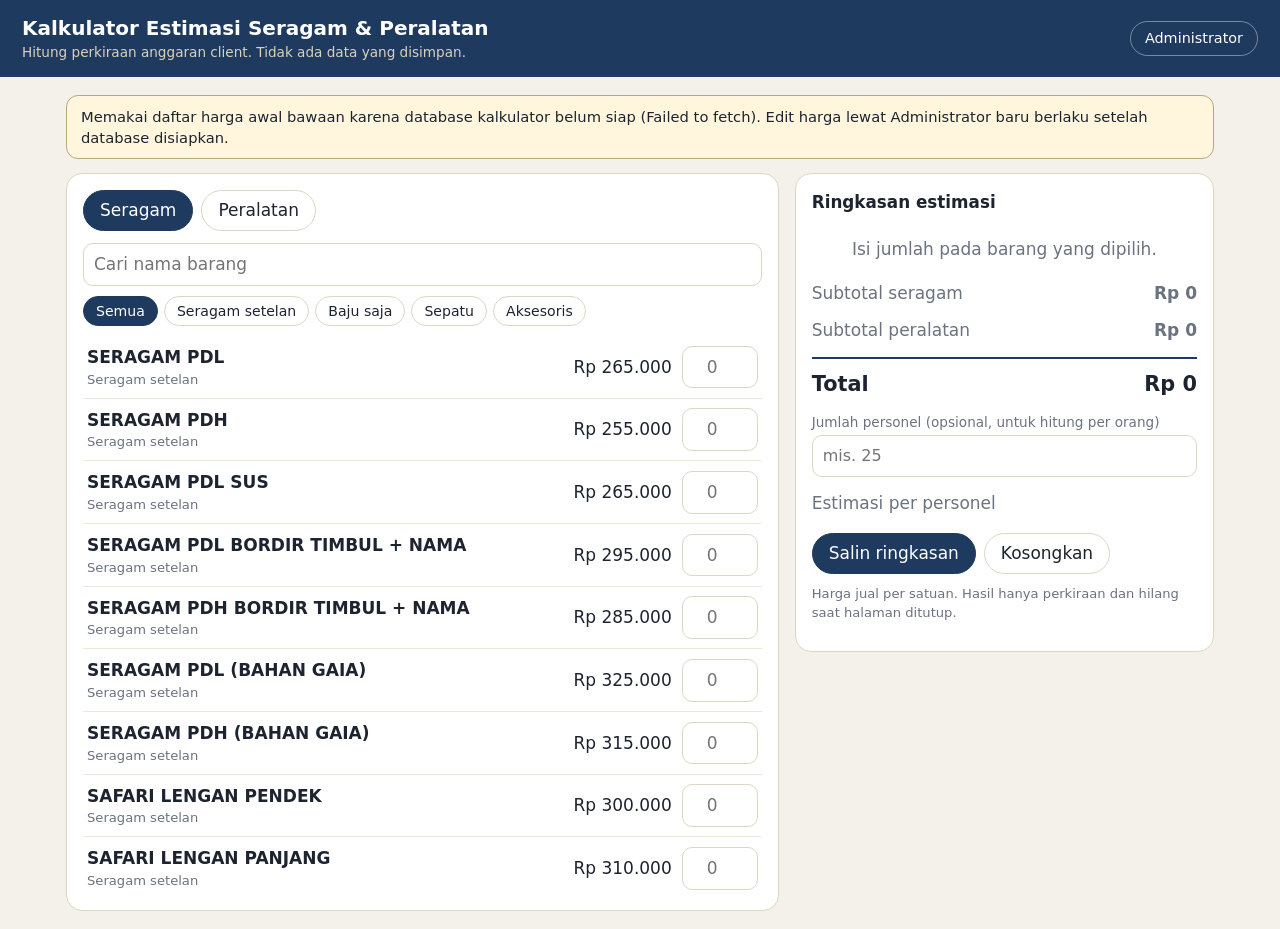
==== index.html @ 99d5e147 "Kalkulator estimasi seragam dan peralatan Co-Authored-By: Claude Sonnet 5.5 <noreply@anthropic.com>" ====
<!doctype html>
<html lang="id"><head><meta charset="utf-8"><meta name="viewport" content="width=device-width,initial-scale=1">
<title>Kalkulator Estimasi Seragam & Peralatan</title>
<link rel="stylesheet" href="gaya.css">
</head><body>
<header class="atas"><div><h1>Kalkulator Estimasi Seragam & Peralatan</h1><small>Hitung perkiraan anggaran client. Tidak ada data yang disimpan.</small></div><a href="admin.html">Administrator</a></header>
<main>
  <div class="banner" id="banner" hidden></div>
  <div class="grid">
    <section class="kartu">
      <div class="tabs"><button class="tab aktif" data-j="seragam">Seragam</button><button class="tab" data-j="peralatan">Peralatan</button></div>
      <input class="cari" id="cari" type="search" placeholder="Cari nama barang" autocomplete="off">
      <div class="chips" id="chips"></div>
      <div class="daftar" id="daftar"><div class="kosong">Memuat daftar harga…</div></div>
    </section>
    <aside class="kartu ringkas">
      <h2>Ringkasan estimasi</h2>
      <div id="rincian"><div class="kosong">Isi jumlah pada barang yang dipilih.</div></div>
      <div class="sub"><span>Subtotal seragam</span><b id="subS">Rp 0</b></div>
      <div class="sub"><span>Subtotal peralatan</span><b id="subP">Rp 0</b></div>
      <div class="total"><span>Total</span><span id="total">Rp 0</span></div>
      <label class="f" style="margin-top:10px">Jumlah personel (opsional, untuk hitung per orang)<input id="orang" type="number" min="0" inputmode="numeric" placeholder="mis. 25"></label>
      <div class="sub" id="perOrangBaris" hidden><span>Estimasi per personel</span><b id="perOrang"></b></div>
      <div class="aksi"><button class="btn utama" id="salin">Salin ringkasan</button><button class="btn" id="reset">Kosongkan</button></div>
      <p class="catatan">Harga jual per satuan. Hasil hanya perkiraan dan hilang saat halaman ditutup.</p>
    </aside>
  </div>
</main>
<div class="toast" id="toast"></div>
<script src="config.js"></script><script src="umum.js"></script>
<script>
let SEMUA = [], jenis = 'seragam', kat = '', kunci = '';
const QTY = new Map(); // id -> jumlah (hanya di memori, tidak disimpan)
const $ = id => document.getElementById(id);

function toast(t) { const e = $('toast'); e.textContent = t; e.classList.add('tampil'); setTimeout(() => e.classList.remove('tampil'), 1800); }

function gambarDaftar() {
  const dalam = SEMUA.filter(r => r.jenis === jenis);
  const kats = [...new Set(dalam.map(r => r.kategori))];
  $('chips').innerHTML = kats.length > 1 ? [['', 'Semua'], ...kats.map(k => [k, k])].map(([k, l]) => `<button class="chip ${kat === k ? 'aktif' : ''}" data-k="${esc(k)}">${esc(l)}</button>`).join('') : '';
  const q = kunci.trim().toLowerCase();
  const tampil = dalam.filter(r => (!kat || r.kategori === kat) && (!q || r.nama.toLowerCase().includes(q)));
  $('daftar').innerHTML = tampil.length ? tampil.map(r => `<div class="baris">
      <div><div class="nama">${esc(r.nama)}</div><div class="kat">${esc(r.kategori)}</div></div>
      <div class="harga">${rp(r.harga)}</div>
      <input class="qty" type="number" min="0" inputmode="numeric" placeholder="0" data-id="${r.id}" value="${QTY.get(r.id) || ''}" aria-label="Jumlah ${esc(r.nama)}"></div>`).join('')
    : '<div class="kosong">Tidak ada barang yang cocok.</div>';
}

function hitung() {
  let s = 0, p = 0, html = '';
  for (const r of SEMUA) {
    const n = QTY.get(r.id) || 0; if (!n) continue;
    const t = n * r.harga; (r.jenis === 'seragam' ? (s += t) : (p += t));
    html += `<div class="rbaris"><span>${esc(r.nama)}<br><small style="color:var(--redup)">${n} × ${rp(r.harga)}</small></span><b>${rp(t)}</b></div>`;
  }
  $('rincian').innerHTML = html || '<div class="kosong">Isi jumlah pada barang yang dipilih.</div>';
  $('subS').textContent = rp(s); $('subP').textContent = rp(p); $('total').textContent = rp(s + p);
  const o = +$('orang').value || 0;
  $('perOrangBaris').hidden = !(o > 0 && s + p > 0); if (o > 0) $('perOrang').textContent = rp((s + p) / o);
  return { s, p, o };
}

$('daftar').addEventListener('input', e => {
  if (!e.target.classList.contains('qty')) return;
  const n = Math.max(0, Math.floor(+e.target.value || 0)); const id = +e.target.dataset.id;
  n ? QTY.set(id, n) : QTY.delete(id); hitung();
});
$('chips').addEventListener('click', e => { const b = e.target.closest('.chip'); if (!b) return; kat = b.dataset.k; gambarDaftar(); });
document.querySelector('.tabs').addEventListener('click', e => {
  const b = e.target.closest('.tab'); if (!b) return; jenis = b.dataset.j; kat = '';
  document.querySelectorAll('.tab').forEach(x => x.classList.toggle('aktif', x === b)); gambarDaftar();
});
$('cari').addEventListener('input', e => { kunci = e.target.value; gambarDaftar(); });
$('orang').addEventListener('input', hitung);
$('reset').addEventListener('click', () => { QTY.clear(); $('orang').value = ''; gambarDaftar(); hitung(); });
$('salin').addEventListener('click', async () => {
  const { s, p, o } = hitung(); if (!s && !p) return toast('Belum ada barang dipilih');
  const baris = SEMUA.filter(r => QTY.get(r.id)).map(r => `- ${r.nama}: ${QTY.get(r.id)} × ${rp(r.harga)} = ${rp(QTY.get(r.id) * r.harga)}`);
  const teks = ['Estimasi seragam & peralatan', ...baris, `Subtotal seragam: ${rp(s)}`, `Subtotal peralatan: ${rp(p)}`, `TOTAL: ${rp(s + p)}`, ...(o > 0 ? [`Per personel (${o} orang): ${rp((s + p) / o)}`] : [])].join('\n');
  try { await navigator.clipboard.writeText(teks); toast('Ringkasan disalin'); } catch { toast('Gagal menyalin'); }
});

muatDaftar().then(({ data, sumber, galat }) => {
  SEMUA = data;
  if (sumber === 'awal') { const b = $('banner'); b.hidden = false; b.textContent = 'Memakai daftar harga awal bawaan karena database kalkulator belum siap (' + galat + '). Edit harga lewat Administrator baru berlaku setelah database disiapkan.'; }
  gambarDaftar(); hitung();
});
</script>
</body></html>
---- gaya.css ----
:root { --dongker:#1f3a5f; --khaki:#b8a77a; --bg:#f4f1ea; --kartu:#fff; --garis:#ddd6c4; --teks:#1d2430; --redup:#6b7280; --bahaya:#b3261e; --ok:#1b7a43; }
* { box-sizing:border-box; }
body { margin:0; background:var(--bg); color:var(--teks); font:17px/1.45 "Atkinson Hyperlegible", "Segoe UI", system-ui, sans-serif; }
header.atas { background:var(--dongker); color:#fff; padding:14px 22px; display:flex; align-items:center; justify-content:space-between; gap:12px; flex-wrap:wrap; }
header.atas h1 { margin:0; font-size:1.25rem; } header.atas small { color:#d9d2bb; display:block; font-size:.85rem; }
header.atas a { color:#fff; text-decoration:none; border:1px solid #ffffff66; padding:6px 14px; border-radius:999px; font-size:.9rem; }
main { max-width:1180px; margin:18px auto; padding:0 16px; }
.banner { background:#fff6dd; border:1px solid var(--khaki); border-radius:12px; padding:10px 14px; margin-bottom:14px; font-size:.92rem; }
.grid { display:grid; grid-template-columns:minmax(0,1.7fr) minmax(300px,1fr); gap:16px; align-items:start; }
@media (max-width:900px) { .grid { grid-template-columns:1fr; } }
.kartu { background:var(--kartu); border:1px solid var(--garis); border-radius:16px; padding:16px; }
.tabs { display:flex; gap:8px; margin-bottom:12px; }
.tab, .chip, .btn { font:inherit; cursor:pointer; border:1px solid var(--garis); background:#fff; color:var(--teks); border-radius:999px; padding:7px 16px; }
.tab.aktif, .chip.aktif { background:var(--dongker); color:#fff; border-color:var(--dongker); }
.chip { padding:4px 12px; font-size:.88rem; } .chips { display:flex; flex-wrap:wrap; gap:6px; margin:10px 0; }
.btn.utama { background:var(--dongker); color:#fff; border-color:var(--dongker); } .btn.bahaya { color:var(--bahaya); border-color:#e5b9b5; }
input, select { font:inherit; padding:8px 10px; border:1px solid var(--garis); border-radius:10px; background:#fff; color:var(--teks); }
input.cari { width:100%; }
.daftar { max-height:62vh; overflow:auto; margin-top:6px; }
.baris { display:grid; grid-template-columns:minmax(0,1fr) auto auto; gap:10px; align-items:center; padding:9px 4px; border-bottom:1px solid #eee8d8; }
.baris .nama { font-weight:600; } .baris .kat { color:var(--redup); font-size:.82rem; } .baris .harga { text-align:right; white-space:nowrap; }
.qty { width:76px; text-align:center; }
.ringkas { position:sticky; top:12px; } .ringkas h2 { margin:0 0 8px; font-size:1.05rem; }
.rbaris { display:flex; justify-content:space-between; gap:10px; padding:5px 0; border-bottom:1px dashed var(--garis); font-size:.93rem; } .rbaris span:first-child { min-width:0; }
.sub { display:flex; justify-content:space-between; padding:6px 0; color:var(--redup); }
.total { display:flex; justify-content:space-between; align-items:baseline; padding:10px 0 4px; font-size:1.3rem; font-weight:700; border-top:2px solid var(--dongker); margin-top:8px; }
.aksi { display:flex; gap:8px; flex-wrap:wrap; margin-top:12px; }
.kosong { color:var(--redup); padding:14px 0; text-align:center; }
label.f { display:block; font-size:.85rem; color:var(--redup); margin-bottom:8px; } label.f input, label.f select { display:block; width:100%; margin-top:3px; color:var(--teks); font-size:1rem; }
.catatan { font-size:.82rem; color:var(--redup); margin-top:10px; }
/* administrator */
table.adm { width:100%; border-collapse:collapse; } table.adm th { text-align:left; font-size:.82rem; color:var(--redup); padding:6px 8px; border-bottom:2px solid var(--garis); } table.adm td { padding:7px 8px; border-bottom:1px solid #eee8d8; vertical-align:middle; } table.adm .r { text-align:right; white-space:nowrap; }
.bar { display:flex; gap:8px; flex-wrap:wrap; align-items:center; margin-bottom:10px; } .bar .cari { flex:1; min-width:180px; }
dialog { border:1px solid var(--garis); border-radius:16px; padding:20px; width:min(440px,92vw); } dialog::backdrop { background:#0006; }
.pesan { min-height:1.2em; font-size:.9rem; color:var(--bahaya); margin:6px 0; } .pesan.ok { color:var(--ok); }
.toast { position:fixed; bottom:18px; left:50%; transform:translateX(-50%); background:var(--dongker); color:#fff; padding:9px 18px; border-radius:999px; font-size:.92rem; opacity:0; transition:opacity .2s; pointer-events:none; } .toast.tampil { opacity:1; }
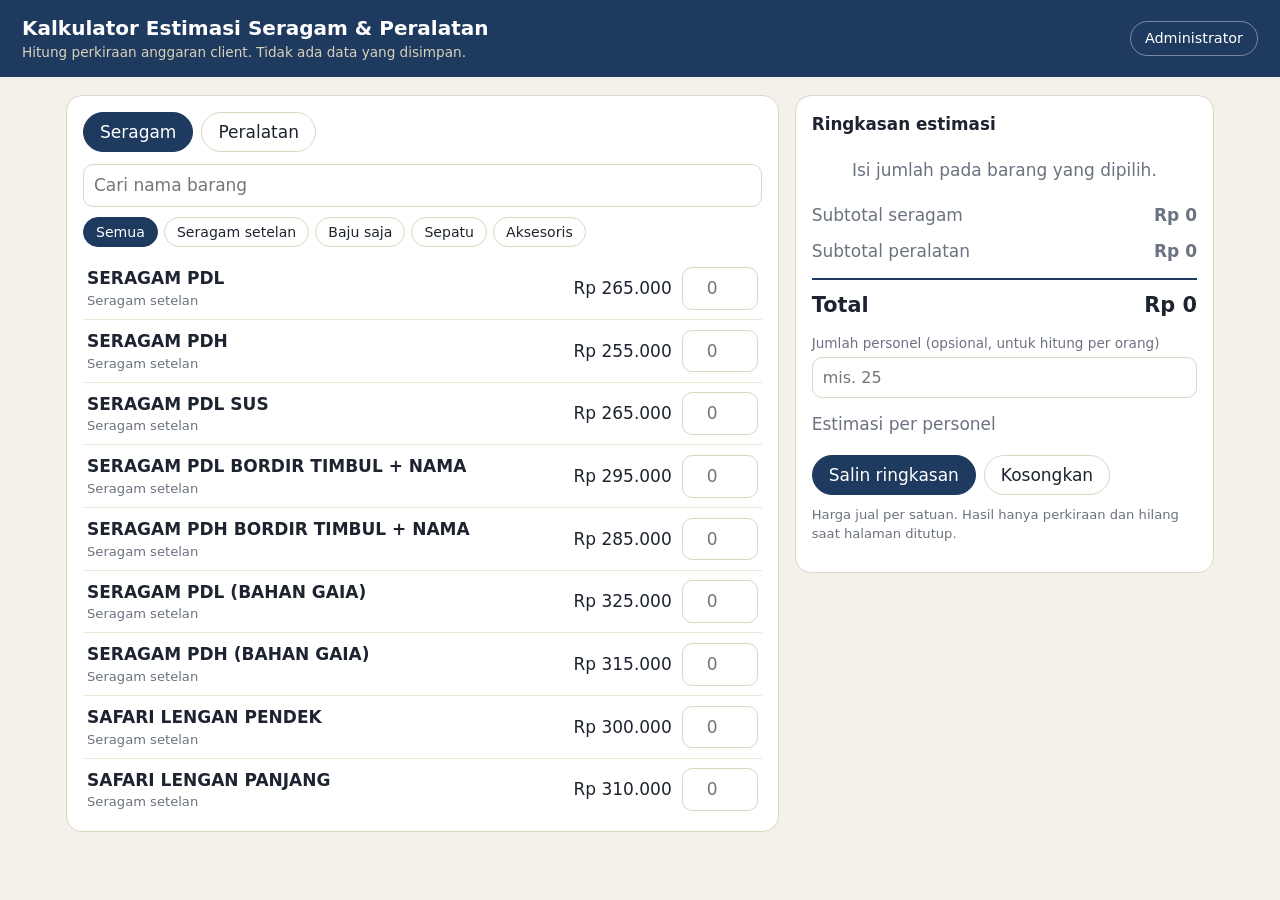
==== commit ccf88e85: "Tanpa database: harga dibaca dari harga.json, admin mengunduh hasil edit Co-Authored-By: Claude Sonn" ====
--- a/index.html
+++ b/index.html
@@ -27,7 +27,7 @@
   </div>
 </main>
 <div class="toast" id="toast"></div>
-<script src="config.js"></script><script src="umum.js"></script>
+<script src="umum.js"></script>
 <script>
 let SEMUA = [], jenis = 'seragam', kat = '', kunci = '';
 const QTY = new Map(); // id -> jumlah (hanya di memori, tidak disimpan)
@@ -82,10 +82,7 @@
   try { await navigator.clipboard.writeText(teks); toast('Ringkasan disalin'); } catch { toast('Gagal menyalin'); }
 });
 
-muatDaftar().then(({ data, sumber, galat }) => {
-  SEMUA = data;
-  if (sumber === 'awal') { const b = $('banner'); b.hidden = false; b.textContent = 'Memakai daftar harga awal bawaan karena database kalkulator belum siap (' + galat + '). Edit harga lewat Administrator baru berlaku setelah database disiapkan.'; }
-  gambarDaftar(); hitung();
-});
+muatDaftar().then(data => { SEMUA = data; gambarDaftar(); hitung(); })
+  .catch(e => { const b = $('banner'); b.hidden = false; b.textContent = 'Gagal memuat daftar harga: ' + e.message; $('daftar').innerHTML = ''; });
 </script>
 </body></html>
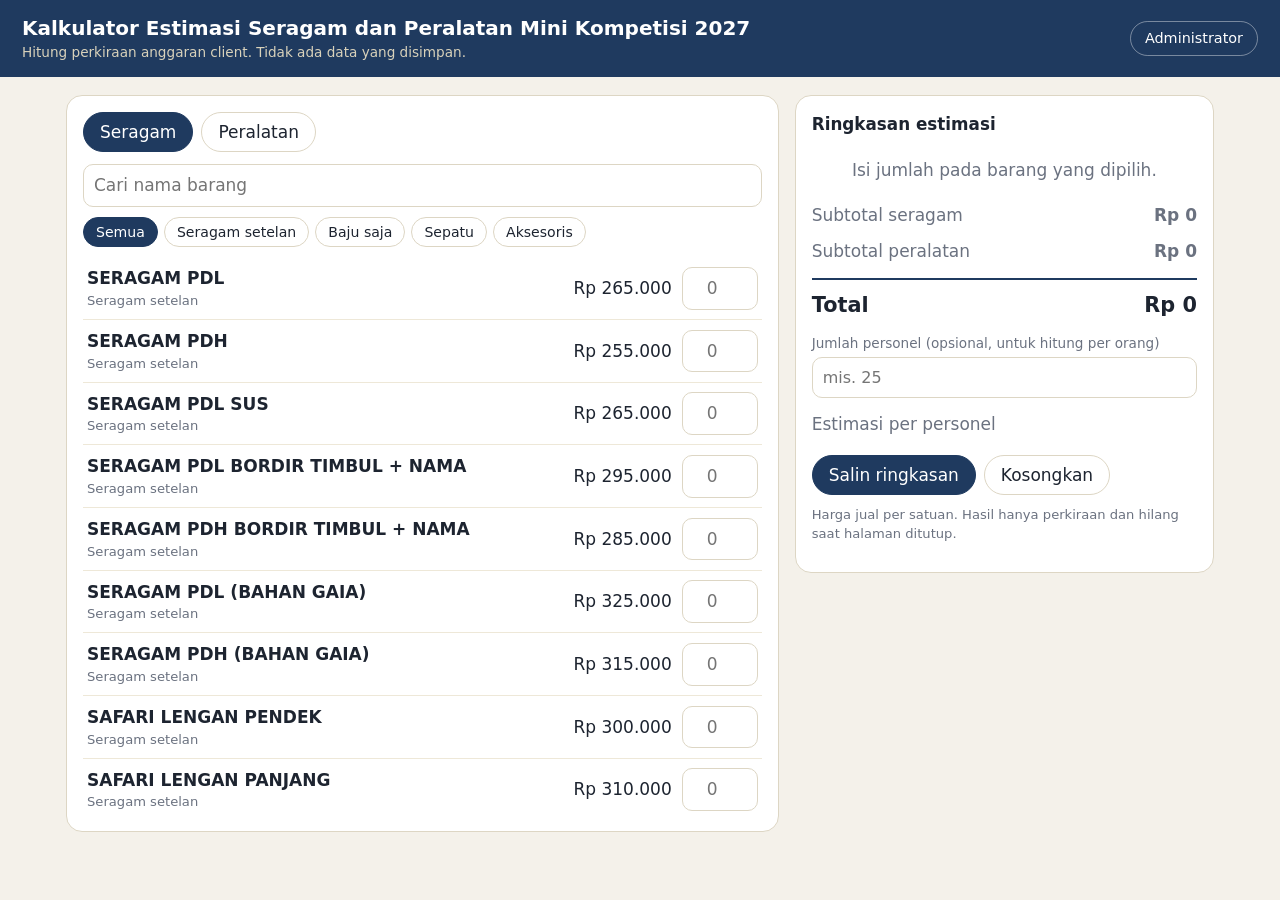
==== commit f4e04909: "Ganti judul: Mini Kompetisi 2027 Co-Authored-By: Claude Sonnet 5.5 <noreply@anthropic.com>" ====
--- a/index.html
+++ b/index.html
@@ -1,9 +1,9 @@
 <!doctype html>
 <html lang="id"><head><meta charset="utf-8"><meta name="viewport" content="width=device-width,initial-scale=1">
-<title>Kalkulator Estimasi Seragam & Peralatan</title>
+<title>Kalkulator Estimasi Seragam dan Peralatan Mini Kompetisi 2027</title>
 <link rel="stylesheet" href="gaya.css">
 </head><body>
-<header class="atas"><div><h1>Kalkulator Estimasi Seragam & Peralatan</h1><small>Hitung perkiraan anggaran client. Tidak ada data yang disimpan.</small></div><a href="admin.html">Administrator</a></header>
+<header class="atas"><div><h1>Kalkulator Estimasi Seragam dan Peralatan Mini Kompetisi 2027</h1><small>Hitung perkiraan anggaran client. Tidak ada data yang disimpan.</small></div><a href="admin.html">Administrator</a></header>
 <main>
   <div class="banner" id="banner" hidden></div>
   <div class="grid">
